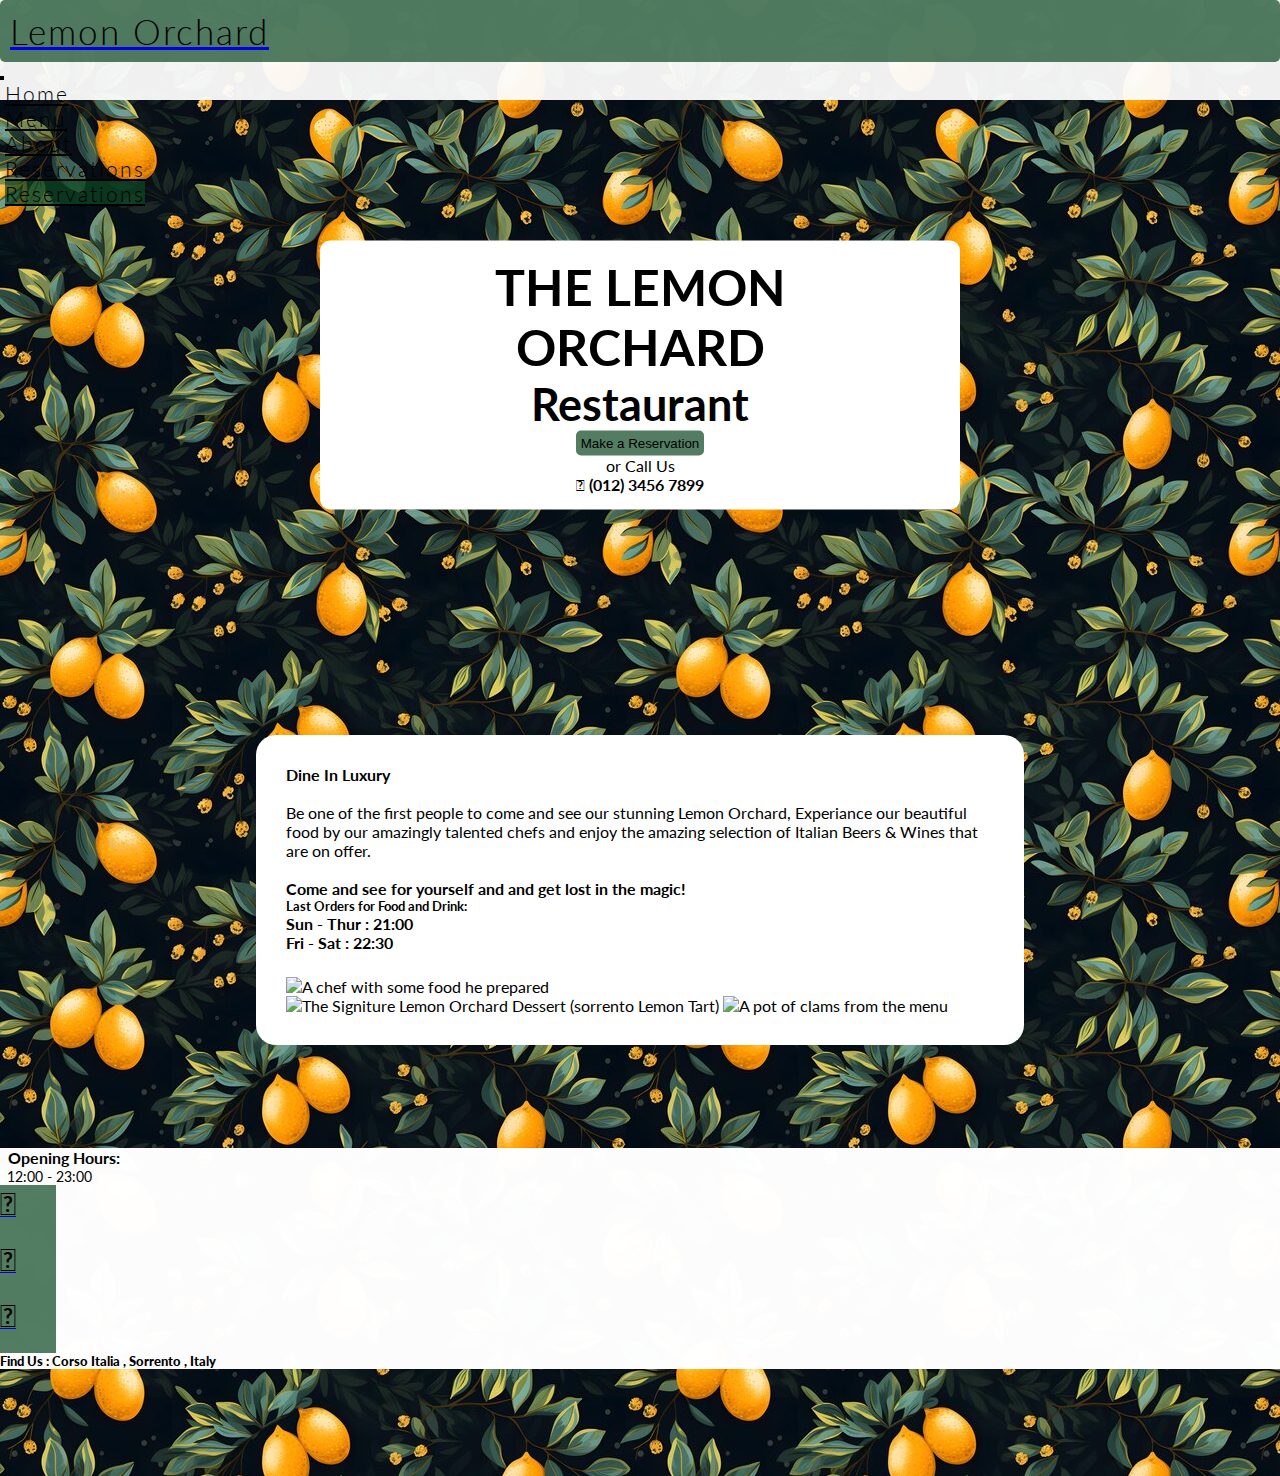
==== index.html @ 029f34bf "add container on main page and last order details with picture links" ====
<!DOCTYPE html>

<html lang="en">
<head>
    <meta charset="UTF-8">
    <meta name="viewport" content="width=device-width, initial-scale=1.0">
    
    <!--bootstrap-->
    <link rel="stylesheet" href="https://cdn.jsdelivr.net/npm/bootstrap@4.6.2/dist/css/bootstrap.min.css" integrity="sha384-xOolHFLEh07PJGoPkLv1IbcEPTNtaed2xpHsD9ESMhqIYd0nLMwNLD69Npy4HI+N" crossorigin="anonymous">
    <link rel="stylesheet" href="https://maxcdn.bootstrapcdn.com/font-awesome/4.7.0/css/font-awesome.min.css" type="text/css" />
    
    <!--favicon-->
    <link rel="apple-touch-icon" sizes="180x180" href="/assets/favicon/favicon_io (6)/apple-touch-icon.png">
    <link rel="icon" type="image/png" sizes="32x32" href="/assets/favicon/favicon_io (6)/favicon-32x32.png">
    <link rel="icon" type="image/png" sizes="16x16" href="/assets/favicon/favicon_io (6)/favicon-16x16.png">
    <link rel="manifest" href="/assets/favicon/favicon_io (6)/favicon.ico">

    <!--links to other pages-->
    <link rel="stylesheet" href="/assets/css/styles.css">
    <title>The Lemon Orchard Restaurant</title>
</head>

<body>
    <!-- Navagation -->
    <nav class="navbar border-bottom sticky-top navbar-expand-md" data-bs-theme="dark">
      <div class="container-fluid">
          <a class="navbar-brand" href="index.html">
              <h1>Lemon Orchard</h1>
          </a>
          <button class="navbar-toggler p-1 p-sm-2" type="button" data-bs-toggle="collapse" data-bs-target="#navbarNav"
              aria-controls="navbarNav" aria-expanded="false" aria-label="Toggle navigation">
              <span class="navbar-toggler-icon"></span>
          </button>
          <div class="collapse navbar-collapse justify-content-end text-end" id="navbarNav">
              <ul class="navbar-nav">
                  <li class="active nav-item mr-2"><a class="nav-link" href="/index.html">Home</a></li>
                  <li class="nav-item mr-2"><a class="nav-link" href="/menu.html">Menu</a></li>
                  <li class="nav-item mr-2"><a class="nav-link" href="/about.html">About</a></li>

                  <!-- Different 'Bookings' links for toggled/untoggled menu -->
                  <li class="nav-item d-md-none bg-light-subtle rounded"><a class="nav-link" href="/reservation.html">Reservations</a></li>
                  <li class="nav-item d-none d-md-inline"><a class="btn btn-light" href="/reservation.html">Reservations</a></li>
              </ul>
          </div>
      </div>
  </nav>


    <!-- Main section -->
    <main>
        <div class="container-fluid">
            <div class="row">
                <div class="col-12 no-gutters bg-name-color-title">
                    <div class="hero-section">
                        <div class="col-md-6 col-header">
                            <h1 class="uppercase">The Lemon Orchard</h1>
                            <h3>Restaurant</h3>
                            <p><button class="res-btn" data-toggle="modal" data-target="#signUpModal">Make a Reservation</button></p>
                            <p>or Call Us</p>
                            <p class="phone-num"><i class="fa-solid fa-phone"></i><b> (012) 3456 7899</b></p>
                        </div>
                    </div>
                </div> 
            </div>

            <br><br><br><br><br>

            <div class="food-container">
                <div class="row white">
                  <div class="col-md-6">
                    <h4>Dine In Luxury</h4>
                    <br>
                    <p>
                     Be one of the first people to come and see our stunning Lemon Orchard,
                     Experiance our beautiful food by our amazingly talented chefs
                     and enjoy the amazing selection of Italian Beers & Wines that are on offer. 
                      ​<br><br>
                    <b>Come and see for yourself and and get lost in the magic!</b>
                    </p>
                    <div class="col-md">
                      <b><h5>Last Orders for Food and Drink: </h5>
                      <p>
                       Sun - Thur :   21:00 <br>
                       Fri - Sat :   22:30
                      </p></b>
                    </div>
                    <img class="food-image-1 img-fluid"
                      src="https://res.cloudinary.com/dosvbkamy/image/upload/v1714411559/samples/people/kitchen-bar.jpg"
                      alt="A chef with some food he prepared">
                  </div>
                  <div class="col-md-6">
                    <img class="food-image-2 img-fluid" 
                       src="https://res.cloudinary.com/dosvbkamy/image/upload/v1714411558/samples/food/dessert.jpg"
                       alt="The Signiture Lemon Orchard Dessert (sorrento Lemon Tart)">
                    <img class="food-image-3 img-fluid"
                       src="https://res.cloudinary.com/dosvbkamy/image/upload/v1714411560/samples/food/pot-mussels.jpg" 
                       alt="A pot of clams from the menu ">
                  </div>
                </div>
            </div>
        </div>
    </main>


    <!-- Footer -->

    <footer>
        <div class="container-fluid">
            <div class="row fixed-bottom">
                <!-- Opening Hours -->
                <div class="col-5 col-md-4 col-lg-4">
                  <h3 class="footer-hours">Opening Hours:</h3>
                  <p class="footer-hours">12:00 - 23:00</p>
                </div>
                <!-- Icons -->
                <div class="col-7 col-md-4 col-lg-4 d-flex justify-content-end justify-content-md-center align-items-center">
                    <div class="footer-icon d-flex justify-content-center align-items-center rounded-circle mx-1">
                        <a href="bookings@thelemonOrchard.co.uk" target="_blank" aria-label="Contact us via email"><i
                                class="fa-solid fa-envelope"></i></a>
                    </div>
                    <div class="footer-icon d-flex justify-content-center align-items-center rounded-circle mx-1">
                        <a href="https://instagram.com" target="_blank" aria-label="Follow us on Instagram"><i
                                class="fa-brands fa-instagram"></i></a>
                    </div>
                    <div class="footer-icon d-flex justify-content-center align-items-center rounded-circle ms-1 me-3 me-md-1">
                        <a href="https://facebook.com" target="_blank" aria-label="Follow us on Facebook"><i
                                class="fa-brands fa-facebook"></i></a>
                    </div>
                </div>
                <!-- location -->
                <div class="d-none d-md-flex col-md-4 col-lg-4 d-flex justify-content-end align-items-end">
                    <h2><b>Find Us :  Corso Italia ,   Sorrento ,   Italy</b></h2>
                </div>
            </div>
        </div>
    </footer>
  
  <script
   src="https://kit.fontawesome.com/20bebd6373.js" crossorigin="anonymous">
  </script>

</body>

</html>
---- assets/css/styles.css ----
@import url('https://fonts.googleapis.com/css2?family=Lato:ital,wght@0,300;0,400;0,700;0,900;1,300;1,400;1,700;1,900&display=swap');


* {
    padding: 0;
    margin: 0;
    border: 0;
}

html {
    scroll-behavior:smooth;
}

body {
    background:url(../images/fresh-lemon-orchard-seamless-pattern-dark-photography.jpg);
    font-family: "Lato", sans-serif;
    min-height: 100vh;
    display: flex;
    flex-direction: column;
    transition: all .5s ease-in-out;
    overflow-x: hidden;
    position: relative;
    margin: 0;
    padding-bottom: 100px;
    box-sizing: border-box;
}

/*---------------------------------------------------------- Nav */

.navbar {
    width: 100%;
    background-color: #fcfcfcf3;
    height: 100px;
    justify-content: space-between;
    bottom: 10px;
}

.navbar-brand h1 {
    font-size: 35px;
    font-weight: 300;
    letter-spacing: 2px;
    background-color: rgba(12, 72, 35, 0.711);
    padding: 10px;
    border-radius: 5px;
    color: black;
}

.nav-items {
    width: fit-content;
}

.navbar-nav .btn {
    background-color: rgba(12, 72, 35, 0.711);
    
}

#navbarNav {
    font-size: 21px;
    letter-spacing: 2px;
    font-weight: 300;
}

#navbarNav li a {
    margin: 5px;
    color: black;
}

.navbar-toggler {
    margin-top: -0.5em;
    margin-right: 0.5em;
    border: 2px solid;
}



/*---------------------------------------------- Special Paddings */

.uppercase {
    text-transform: uppercase;
}

/*---------------------------------------------------------- main */

.hero-section {
    height: 50vh;
    position: relative;
    box-sizing: border-box;
}

.res-btn {
    background-color: rgba(12, 72, 35, 0.711);
    padding: 5px;
    border-radius: 5px;
}

.res-btn:hover,
.res-btn:active,
.res-btn:focus,
.btn:active:focus {
    color: white;
    border: 2px solid black;
}

.col-header {
    position: absolute;
    top: 50%;
    left: 50%;
    transform: translate(-50%, -50%);
    color: rgb(0, 0, 0);
    z-index: 1;
    text-align: center;
    padding: 1rem 5rem;
    border-radius: 10px;
    margin-top: 50px;
    background-color: rgb(255, 255, 255);
}

.col-header h1 {
    font-size: 50px;
}

.col-header h3 {
    font-size: 45px;
}

/*---------------------------------------------------------- main img */


.food-container {
    margin: 10vh 20vw;
  }
  
.food-image-1 {
    width: 100%;
    margin-top: 25px;
    object-fit: contain;
}

.food-image-2 {
    width: 100%;
    height: 50%;
    max-height: 700px;
    object-fit: contain;
}
  
.food-image-3 {
    width: 100%;
    max-height: 700px;
    padding: 0;
    object-fit: contain;
}
 
.white {
    background-color: rgb(255, 255, 255);
    margin-top: 30px;
    padding: 30px;
    border-radius: 20px;
}
  

/*---------------------------------------------------------- Footer */

footer div {
    color: rgb(0, 0, 0);
    background-color: rgba(255, 255, 255, 0.762);
}

footer h2 {
    font-size: .8em;
    margin-bottom: 0.5em;
    margin-right: 1em;
}


footer h3 {
    font-size: 1em;
    font-weight: bold;
    margin-top: 0.8em;
    margin-bottom: 0.1em;
}

footer h3,
footer p {
    margin-left: 0.5em;
}

footer p {
    font-size: 0.9em;
}

.footer-icon {
    background-color: rgba(12, 72, 35, 0.711);
    width: 3.5em;
    height: 3.5em;
}

.footer-icon a i {
    color: rgb(0, 0, 0);
    font-size: 30px;
}

.footer-icon:hover {
    border: 2px solid black;
}


/*---------------------------------------------------------- MENU */
#menu {
    padding-top: 25px;
}


.menu-div {
    background-color: rgba(245, 245, 235, 0.914);
    padding: 2em 3em;
}

.menu-div h3 {
    font-size: 1.25em;
    font-weight: bold;
}

.menu-details-left,
.menu-details-right {
    margin-bottom: 10em;
}

/*---------------------------------------------------------- about section */

#our-story {
    font-size: 15px;
    margin: 10px;
}

#our-story h2 {
    padding-bottom: 4px;
}

#writing {
    background-color: rgba(255, 255, 255, 0.926);
    padding: 13px;
}

#rest-img {
    background-color: rgba(255, 255, 255, 0.926);
    padding: 30px;
}
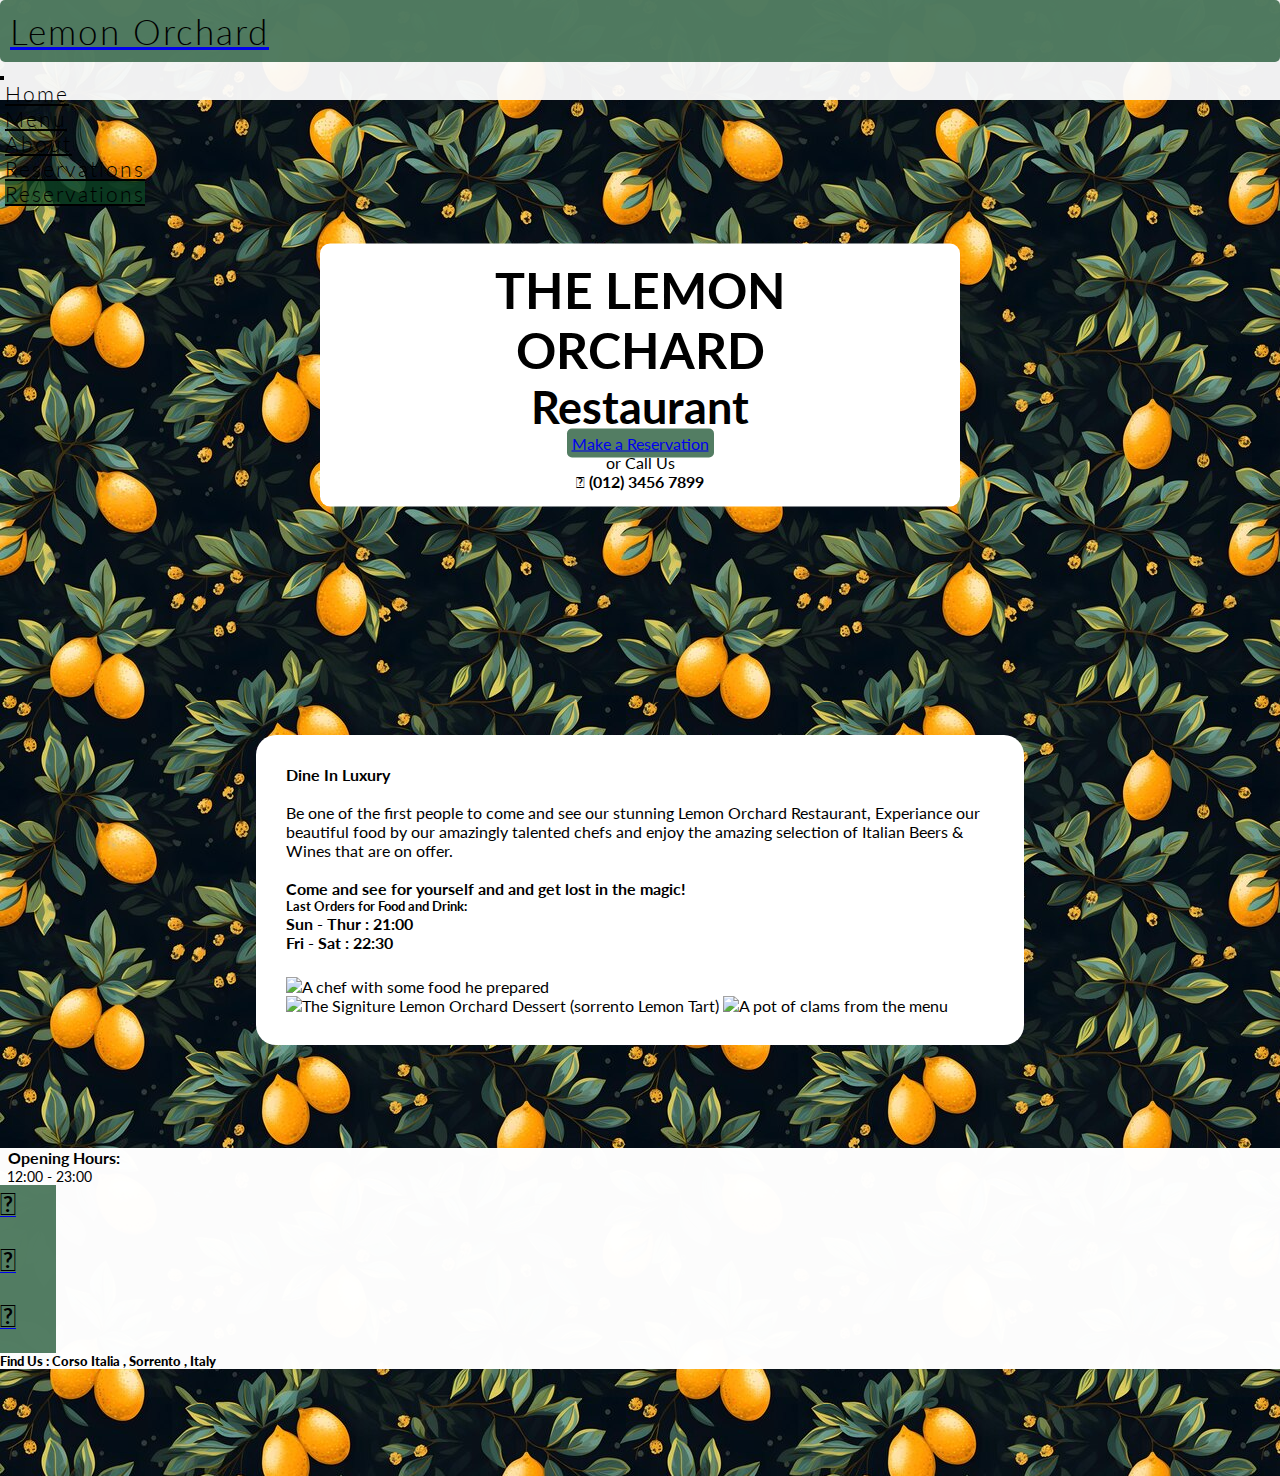
==== commit 61ce8efe: "add keywords & description section" ====
--- a/index.html
+++ b/index.html
@@ -5,6 +5,8 @@
 <head>
     <meta charset="UTF-8">
     <meta name="viewport" content="width=device-width, initial-scale=1.0">
+    <meta name="keywords" content="restaurant, orchard, food, italian, italy, naples, sorrento ">
+    <meta name="description" content="Restaurant quality food and drink with an italian lemon orcahrd twist">
     
     <!--bootstrap-->
     <link rel="stylesheet" href="https://cdn.jsdelivr.net/npm/bootstrap@4.6.2/dist/css/bootstrap.min.css" integrity="sha384-xOolHFLEh07PJGoPkLv1IbcEPTNtaed2xpHsD9ESMhqIYd0nLMwNLD69Npy4HI+N" crossorigin="anonymous">
@@ -23,17 +25,20 @@
 
 <body>
     <!-- Navagation -->
-    <nav class="navbar border-bottom sticky-top navbar-expand-md" data-bs-theme="dark">
+    <nav class="navbar border-bottom sticky-top navbar-expand-sm" data-bs-theme="dark">
       <div class="container-fluid">
           <a class="navbar-brand" href="index.html">
               <h1>Lemon Orchard</h1>
           </a>
+
           <button class="navbar-toggler p-1 p-sm-2" type="button" data-bs-toggle="collapse" data-bs-target="#navbarNav"
               aria-controls="navbarNav" aria-expanded="false" aria-label="Toggle navigation">
               <span class="navbar-toggler-icon"></span>
           </button>
+                    
+
           <div class="collapse navbar-collapse justify-content-end text-end" id="navbarNav">
-              <ul class="navbar-nav">
+              <ul class="navbar-nav mr-auto">
                   <li class="active nav-item mr-2"><a class="nav-link" href="/index.html">Home</a></li>
                   <li class="nav-item mr-2"><a class="nav-link" href="/menu.html">Menu</a></li>
                   <li class="nav-item mr-2"><a class="nav-link" href="/about.html">About</a></li>
@@ -56,7 +61,7 @@
                         <div class="col-md-6 col-header">
                             <h1 class="uppercase">The Lemon Orchard</h1>
                             <h3>Restaurant</h3>
-                            <p><button class="res-btn" data-toggle="modal" data-target="#signUpModal">Make a Reservation</button></p>
+                            <a class="btn res-btn" href="/reservation.html">Make a Reservation</a>
                             <p>or Call Us</p>
                             <p class="phone-num"><i class="fa-solid fa-phone"></i><b> (012) 3456 7899</b></p>
                         </div>
@@ -72,7 +77,7 @@
                     <h4>Dine In Luxury</h4>
                     <br>
                     <p>
-                     Be one of the first people to come and see our stunning Lemon Orchard,
+                     Be one of the first people to come and see our stunning Lemon Orchard Restaurant,
                      Experiance our beautiful food by our amazingly talented chefs
                      and enjoy the amazing selection of Italian Beers & Wines that are on offer. 
                       ​<br><br>
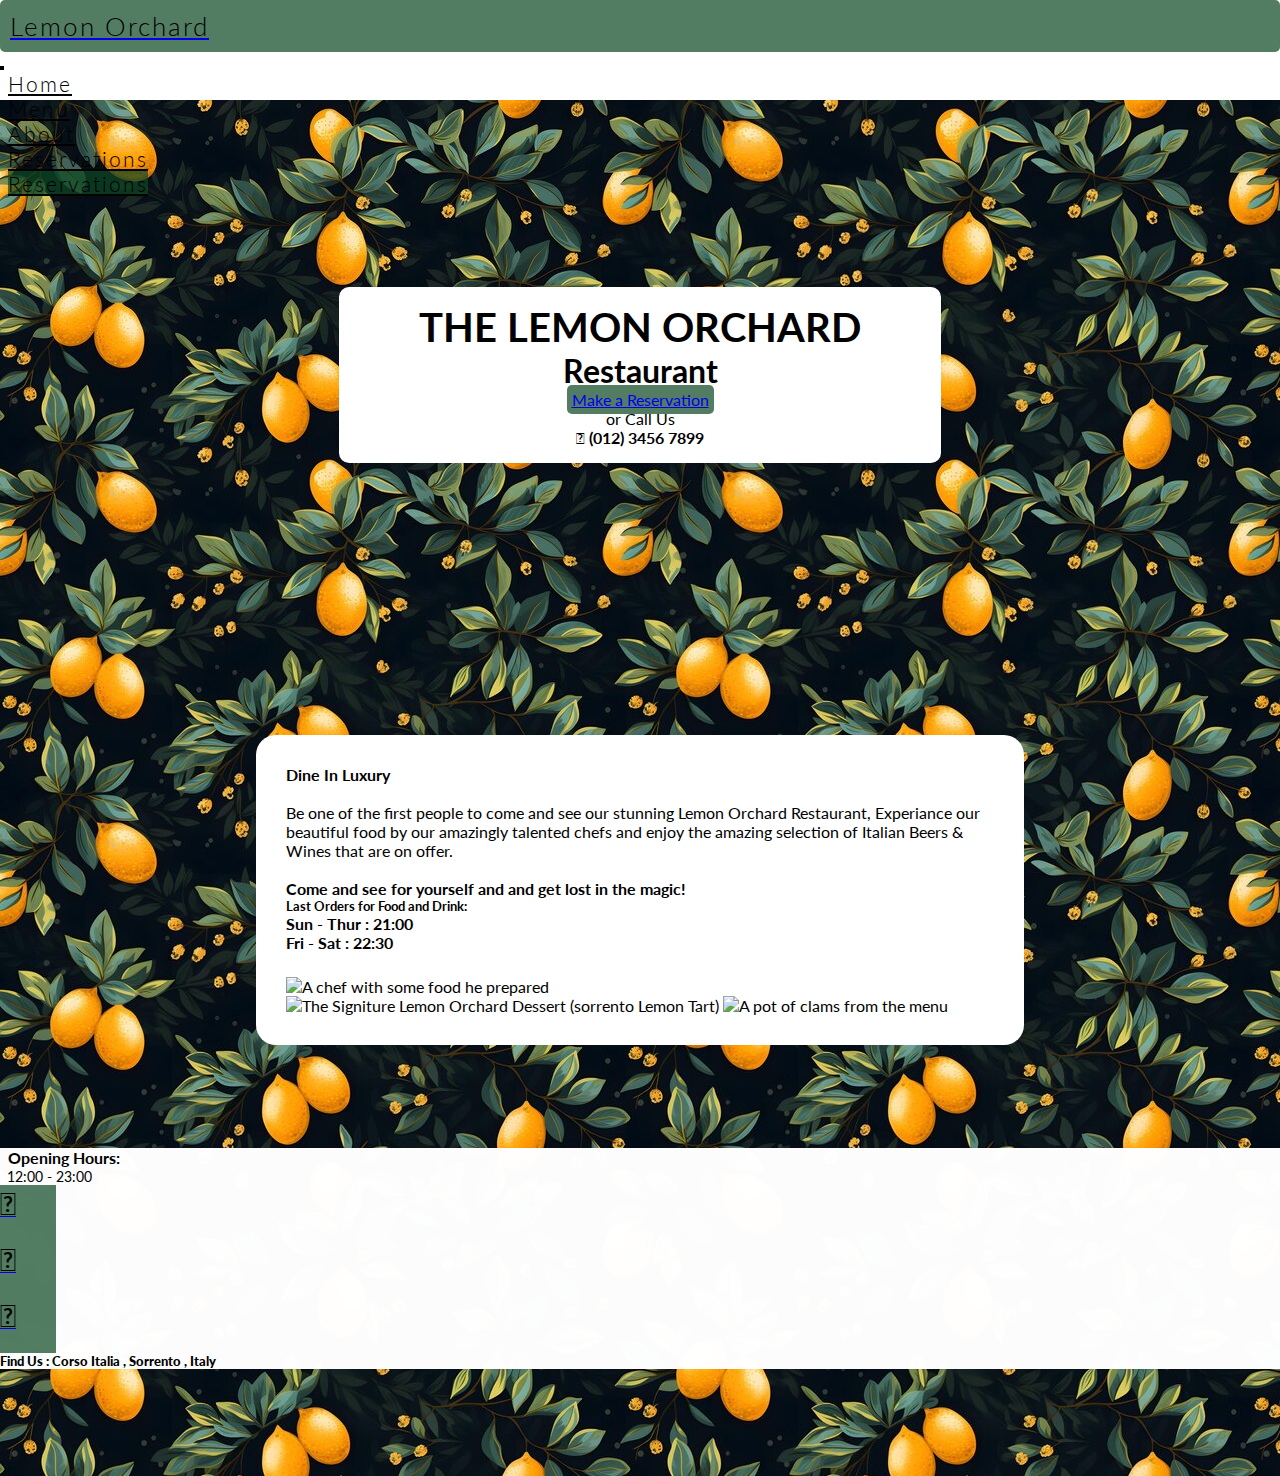
==== commit 97a2457a: "start to fix nav dropdown box" ====
--- a/index.html
+++ b/index.html
@@ -9,7 +9,11 @@
     <meta name="description" content="Restaurant quality food and drink with an italian lemon orcahrd twist">
     
     <!--bootstrap-->
-    <link rel="stylesheet" href="https://cdn.jsdelivr.net/npm/bootstrap@4.6.2/dist/css/bootstrap.min.css" integrity="sha384-xOolHFLEh07PJGoPkLv1IbcEPTNtaed2xpHsD9ESMhqIYd0nLMwNLD69Npy4HI+N" crossorigin="anonymous">
+    <!-- <link rel="stylesheet" href="https://cdn.jsdelivr.net/npm/bootstrap@4.6.2/dist/css/bootstrap.min.css" 
+    integrity="sha384-xOolHFLEh07PJGoPkLv1IbcEPTNtaed2xpHsD9ESMhqIYd0nLMwNLD69Npy4HI+N" crossorigin="anonymous"> -->
+    <link href="https://cdn.jsdelivr.net/npm/bootstrap@5.3.1/dist/css/bootstrap.min.css" rel="stylesheet"
+    integrity="sha384-4bw+/aepP/YC94hEpVNVgiZdgIC5+VKNBQNGCHeKRQN+PtmoHDEXuppvnDJzQIu9" crossorigin="anonymous">
+
     <link rel="stylesheet" href="https://maxcdn.bootstrapcdn.com/font-awesome/4.7.0/css/font-awesome.min.css" type="text/css" />
     
     <!--favicon-->
@@ -23,33 +27,37 @@
     <title>The Lemon Orchard Restaurant</title>
 </head>
 
+
+
 <body>
-    <!-- Navagation -->
-    <nav class="navbar border-bottom sticky-top navbar-expand-sm" data-bs-theme="dark">
-      <div class="container-fluid">
-          <a class="navbar-brand" href="index.html">
-              <h1>Lemon Orchard</h1>
-          </a>
 
-          <button class="navbar-toggler p-1 p-sm-2" type="button" data-bs-toggle="collapse" data-bs-target="#navbarNav"
-              aria-controls="navbarNav" aria-expanded="false" aria-label="Toggle navigation">
-              <span class="navbar-toggler-icon"></span>
-          </button>
-                    
+     <!-- Navagation -->
+     <nav class="navbar border-bottom sticky-top navbar-expand-sm" data-bs-theme="dark">
+        <div class="container-fluid">
+            <a class="navbar-brand" href="index.html">
+                <h1>Lemon Orchard</h1>
+            </a>
+  
+            <button class="navbar-toggler p-1 p-sm-2" type="button" data-bs-toggle="collapse" data-bs-target="#navbarNav"
+                aria-controls="navbarNav" aria-expanded="false" aria-label="Toggle navigation">
+                <span class="navbar-toggler-icon"></span>
+            </button>
+                      
+  
+            <div class="collapse navbar-collapse justify-content-end text-end" id="navbarNav">
+                <ul class="navbar-nav mr-auto">
+                    <li class="active nav-item mr-2"><a class="nav-link" href="/index.html">Home</a></li>
+                    <li class="nav-item mr-2"><a class="nav-link" href="/menu.html">Menu</a></li>
+                    <li class="nav-item mr-2"><a class="nav-link" href="/about.html">About</a></li>
+  
+                    <!-- Different 'Bookings' links for toggled/untoggled menu -->
+                    <li class="nav-item d-md-none bg-light-subtle rounded"><a class="nav-link" href="/reservation.html">Reservations</a></li>
+                    <li class="nav-item d-none d-md-inline"><a class="btn btn-light" href="/reservation.html">Reservations</a></li>
+                </ul>
+            </div>
+        </div>
+    </nav>
 
-          <div class="collapse navbar-collapse justify-content-end text-end" id="navbarNav">
-              <ul class="navbar-nav mr-auto">
-                  <li class="active nav-item mr-2"><a class="nav-link" href="/index.html">Home</a></li>
-                  <li class="nav-item mr-2"><a class="nav-link" href="/menu.html">Menu</a></li>
-                  <li class="nav-item mr-2"><a class="nav-link" href="/about.html">About</a></li>
-
-                  <!-- Different 'Bookings' links for toggled/untoggled menu -->
-                  <li class="nav-item d-md-none bg-light-subtle rounded"><a class="nav-link" href="/reservation.html">Reservations</a></li>
-                  <li class="nav-item d-none d-md-inline"><a class="btn btn-light" href="/reservation.html">Reservations</a></li>
-              </ul>
-          </div>
-      </div>
-  </nav>
 
 
     <!-- Main section -->
--- a/assets/css/styles.css
+++ b/assets/css/styles.css
@@ -29,20 +29,30 @@
 /*---------------------------------------------------------- Nav */
 
 .navbar {
-    width: 100%;
-    background-color: #fcfcfcf3;
+    min-width: 100%;
+    background-color: #ffffff;
     height: 100px;
     justify-content: space-between;
     bottom: 10px;
 }
 
 .navbar-brand h1 {
-    font-size: 35px;
+    font-size: 26px;
     font-weight: 300;
     letter-spacing: 2px;
     background-color: rgba(12, 72, 35, 0.711);
     padding: 10px;
     border-radius: 5px;
+    color: black;
+}
+
+.navbar-toggler {
+    margin-top: -0.5em;
+    margin-right: 0.5em;
+    border: 2px solid;
+}
+
+.navbar-toggler  {
     color: black;
 }
 
@@ -62,7 +72,7 @@
 }
 
 #navbarNav li a {
-    margin: 5px;
+    margin: 8px;
     color: black;
 }
 
@@ -71,7 +81,6 @@
     margin-right: 0.5em;
     border: 2px solid;
 }
-
 
 
 /*---------------------------------------------- Special Paddings */
@@ -117,11 +126,11 @@
 }
 
 .col-header h1 {
-    font-size: 50px;
+    font-size: 40px;
 }
 
 .col-header h3 {
-    font-size: 45px;
+    font-size: 32px;
 }
 
 /*---------------------------------------------------------- main img */
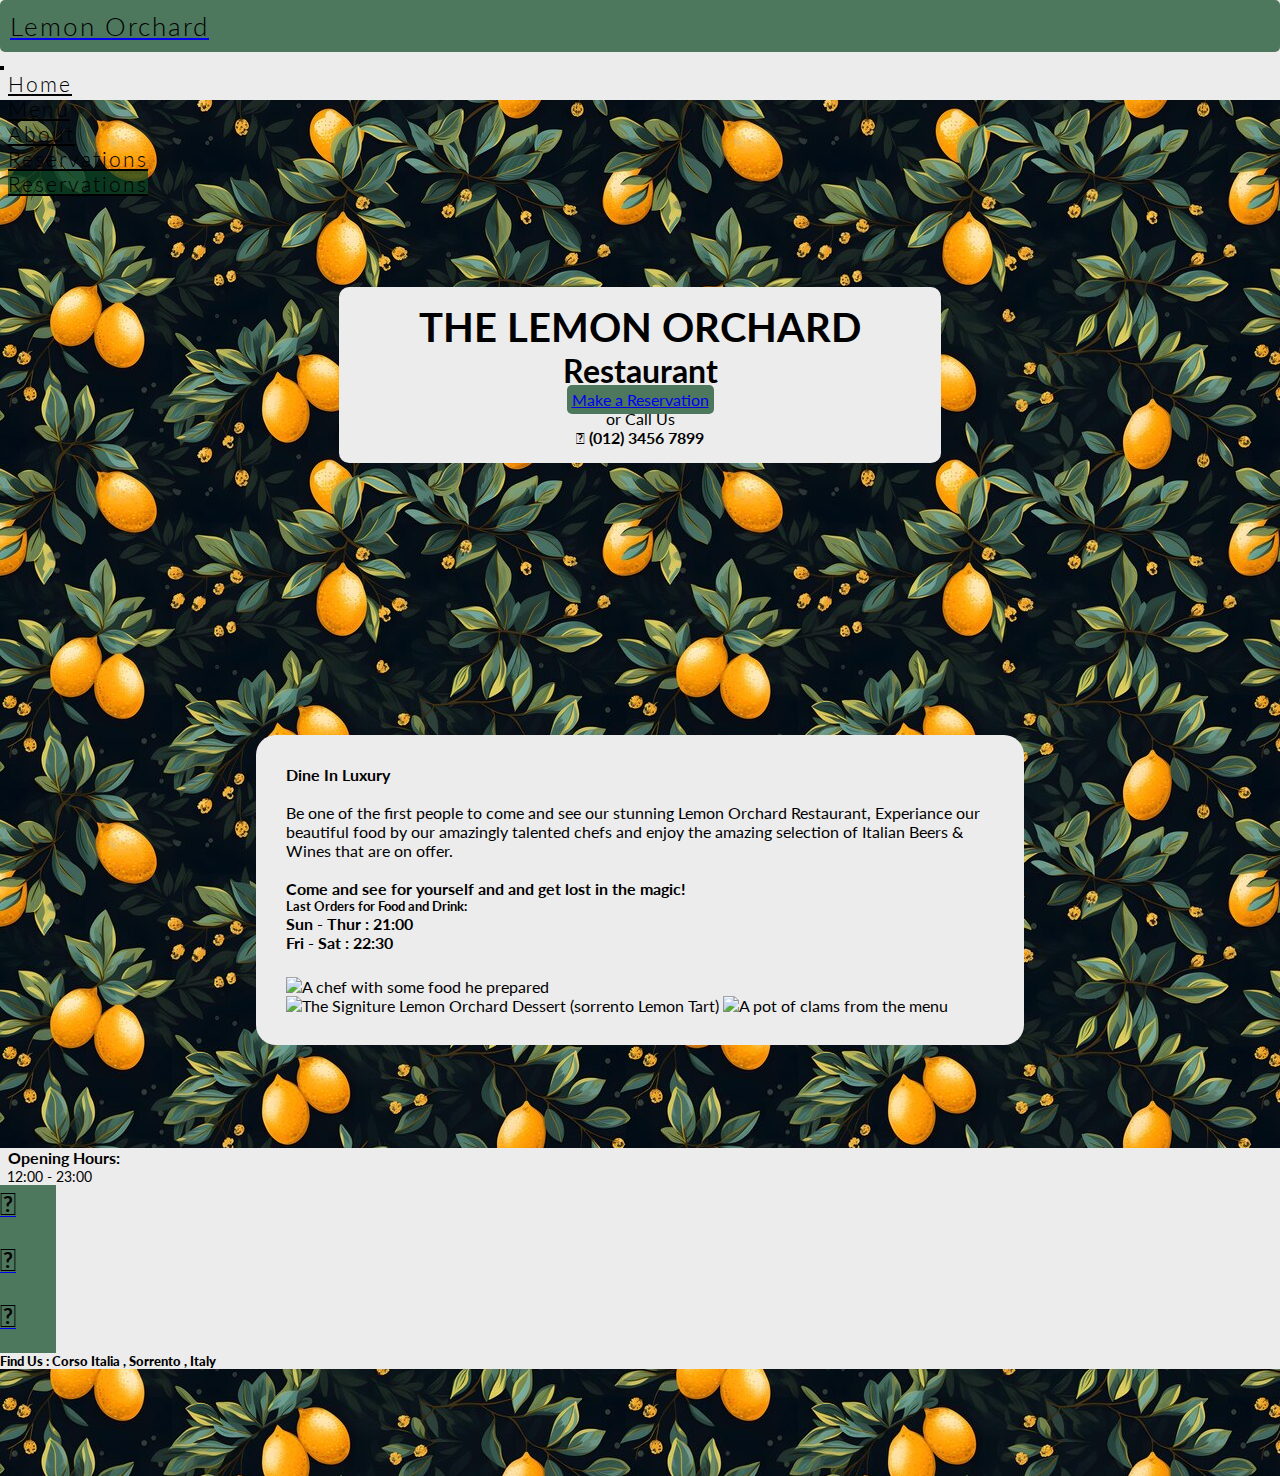
==== commit 66b725d7: "update head section in all html documents" ====
--- a/index.html
+++ b/index.html
@@ -8,24 +8,22 @@
     <meta name="keywords" content="restaurant, orchard, food, italian, italy, naples, sorrento ">
     <meta name="description" content="Restaurant quality food and drink with an italian lemon orcahrd twist">
     
-    <!--bootstrap-->
-    <!-- <link rel="stylesheet" href="https://cdn.jsdelivr.net/npm/bootstrap@4.6.2/dist/css/bootstrap.min.css" 
-    integrity="sha384-xOolHFLEh07PJGoPkLv1IbcEPTNtaed2xpHsD9ESMhqIYd0nLMwNLD69Npy4HI+N" crossorigin="anonymous"> -->
+    <!-- Bootstrap -->
     <link href="https://cdn.jsdelivr.net/npm/bootstrap@5.3.1/dist/css/bootstrap.min.css" rel="stylesheet"
     integrity="sha384-4bw+/aepP/YC94hEpVNVgiZdgIC5+VKNBQNGCHeKRQN+PtmoHDEXuppvnDJzQIu9" crossorigin="anonymous">
-
     <link rel="stylesheet" href="https://maxcdn.bootstrapcdn.com/font-awesome/4.7.0/css/font-awesome.min.css" type="text/css" />
     
     <!--favicon-->
-    <link rel="apple-touch-icon" sizes="180x180" href="/assets/favicon/favicon_io (6)/apple-touch-icon.png">
-    <link rel="icon" type="image/png" sizes="32x32" href="/assets/favicon/favicon_io (6)/favicon-32x32.png">
     <link rel="icon" type="image/png" sizes="16x16" href="/assets/favicon/favicon_io (6)/favicon-16x16.png">
-    <link rel="manifest" href="/assets/favicon/favicon_io (6)/favicon.ico">
 
+    <!-- Jquery -->
+    <script src="https://code.jquery.com/jquery-3.7.1.js" integrity="sha256-eKhayi8LEQwp4NKxN+CfCh+3qOVUtJn3QNZ0TciWLP4=" crossorigin="anonymous"></script>
+    
     <!--links to other pages-->
     <link rel="stylesheet" href="/assets/css/styles.css">
     <title>The Lemon Orchard Restaurant</title>
 </head>
+
 
 
 
@@ -51,8 +49,8 @@
                     <li class="nav-item mr-2"><a class="nav-link" href="/about.html">About</a></li>
   
                     <!-- Different 'Bookings' links for toggled/untoggled menu -->
-                    <li class="nav-item d-md-none bg-light-subtle rounded"><a class="nav-link" href="/reservation.html">Reservations</a></li>
-                    <li class="nav-item d-none d-md-inline"><a class="btn btn-light" href="/reservation.html">Reservations</a></li>
+                    <li class="nav-item d-md-none bg-light-subtle rounded"><a class="nav-link" href="booking.html">Reservations</a></li>
+                    <li class="nav-item d-none d-md-inline"><a class="btn btn-light" href="booking.html">Reservations</a></li>
                 </ul>
             </div>
         </div>
@@ -69,7 +67,7 @@
                         <div class="col-md-6 col-header">
                             <h1 class="uppercase">The Lemon Orchard</h1>
                             <h3>Restaurant</h3>
-                            <a class="btn res-btn" href="/reservation.html">Make a Reservation</a>
+                            <a class="btn res-btn" href="/booking.html">Make a Reservation</a>
                             <p>or Call Us</p>
                             <p class="phone-num"><i class="fa-solid fa-phone"></i><b> (012) 3456 7899</b></p>
                         </div>
--- a/assets/css/styles.css
+++ b/assets/css/styles.css
@@ -30,7 +30,7 @@
 
 .navbar {
     min-width: 100%;
-    background-color: #ffffff;
+    background-color: rgb(237, 236, 236);
     height: 100px;
     justify-content: space-between;
     bottom: 10px;
@@ -107,7 +107,7 @@
 .res-btn:active,
 .res-btn:focus,
 .btn:active:focus {
-    color: white;
+    color: rgb(237, 236, 236);
     border: 2px solid black;
 }
 
@@ -122,7 +122,7 @@
     padding: 1rem 5rem;
     border-radius: 10px;
     margin-top: 50px;
-    background-color: rgb(255, 255, 255);
+    background-color: rgb(237, 236, 236);
 }
 
 .col-header h1 {
@@ -161,7 +161,7 @@
 }
  
 .white {
-    background-color: rgb(255, 255, 255);
+    background-color: rgb(237, 236, 236);
     margin-top: 30px;
     padding: 30px;
     border-radius: 20px;
@@ -172,7 +172,7 @@
 
 footer div {
     color: rgb(0, 0, 0);
-    background-color: rgba(255, 255, 255, 0.762);
+    background-color: rgb(237, 236, 236);
 }
 
 footer h2 {
@@ -215,13 +215,13 @@
 
 
 /*---------------------------------------------------------- MENU */
+
 #menu {
-    padding-top: 25px;
-}
-
+    padding-top: 70px;
+}
 
 .menu-div {
-    background-color: rgba(245, 245, 235, 0.914);
+    background-color: rgb(237, 236, 236);
     padding: 2em 3em;
 }
 
@@ -230,9 +230,13 @@
     font-weight: bold;
 }
 
+.menu-div p {
+    font-size: 15px;
+}
+
 .menu-details-left,
 .menu-details-right {
-    margin-bottom: 10em;
+    margin-bottom: 5em;
 }
 
 /*---------------------------------------------------------- about section */
@@ -247,11 +251,114 @@
 }
 
 #writing {
-    background-color: rgba(255, 255, 255, 0.926);
-    padding: 13px;
+    background-color: rgb(237, 236, 236);
+    padding: 12px;
+    font-size: 15px;
 }
 
 #rest-img {
-    background-color: rgba(255, 255, 255, 0.926);
+    background-color: rgb(237, 236, 236);
     padding: 30px;
+}
+
+/*----------------------------------------------------------Access & Authorisation Forms */
+
+.access-form{
+    background-color: rgb(237, 236, 236);
+    border: 0.5em solid rgba(12, 72, 35, 0.759);
+    margin-top: 2.5em;
+}
+
+.access-form a {
+    color: black;
+    font-weight: bold;
+}
+
+.access-form a:hover {
+    color: rgb(237, 236, 236);
+    background-color: rgba(12, 72, 35, 0.759);
+    text-decoration: none;
+    padding: 3px;
+}
+
+.access-form button,
+.access-form-input {
+    color: rgb(237, 236, 236);
+    background-color: rgba(12, 72, 35, 0.759);
+}
+
+.access-form-smalltxt {
+    font-size: 0.9em;
+}
+
+#id_login,
+#id_password,
+#id_username, 
+#id_email,
+#id_password1,
+#id_password2,
+#id_time,
+#id_date,
+#id_group{
+
+    width: 50%;
+    border: solid rgba(12, 72, 35, 0.759);
+    border-radius: 3px;
+    padding: 2px;
+}
+
+
+/*----------------------------------------------------------Booking Form */
+
+.booking-form,
+.bg-table {
+    background-color: rgb(255, 255, 255);
+    padding: 15px;
+}
+
+.booking-form {
+    color: black;
+    border: 0.5em solid rgba(12, 72, 35, 0.759);
+    margin-top: 0.2rem;
+}
+
+.booking-form button {
+    color: rgb(237, 236, 236);
+    background-color: rgba(12, 72, 35, 0.759);
+}
+
+/*---------------------------------------------------------- Map */
+.map-section {
+    background-color: rgb(237, 236, 236);
+    padding: 5px;
+}
+
+div#map-info p {
+    text-align: center;
+    margin-top: 35px;
+}
+
+div#map-info {
+    border: rgb(12, 72, 35);
+    padding: 15px;
+}
+
+div#map {
+    min-height: 360px;
+    border: 0.5em solid rgb(12, 72, 35);
+}
+
+
+
+
+
+
+/*---------------------------------------------------------- Media Q */
+
+@media only screen and (max-width: 510px) {
+
+    #writing {
+        font-size: 12px;
+    }
+
 }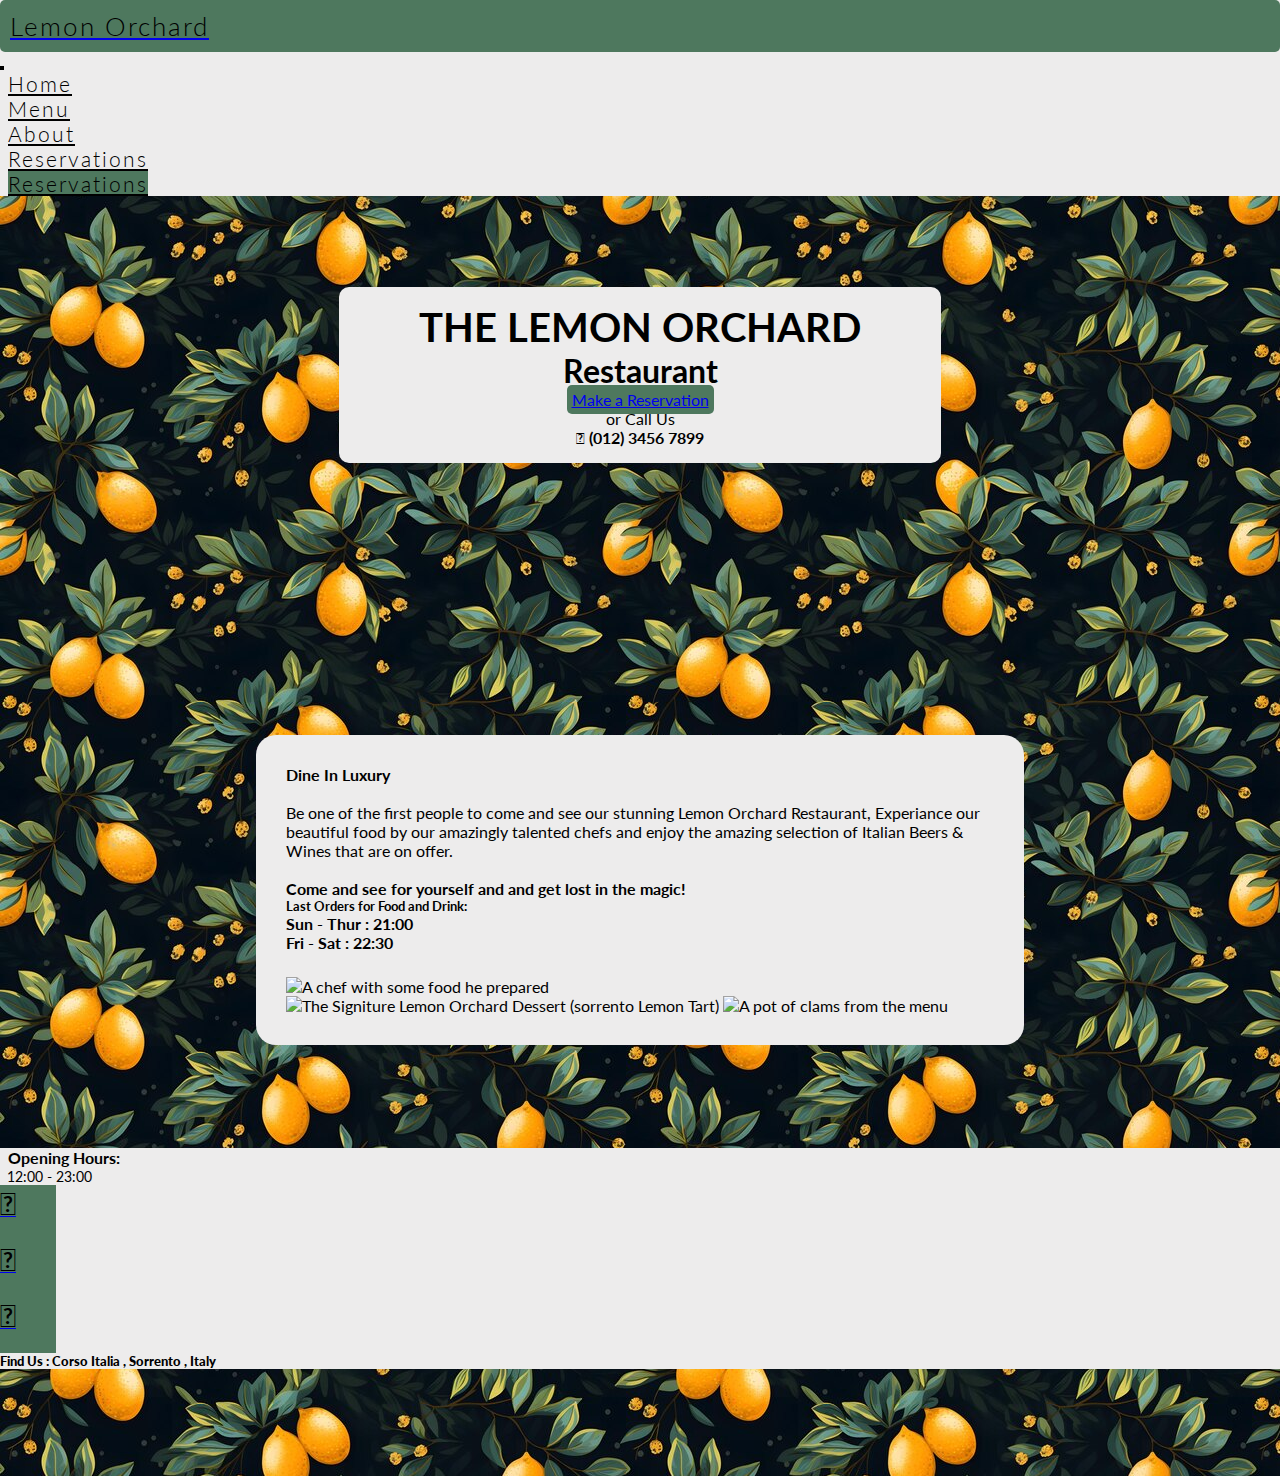
==== commit a9e2a090: "fix toggle nav drop down section" ====
--- a/index.html
+++ b/index.html
@@ -31,28 +31,28 @@
 
      <!-- Navagation -->
      <nav class="navbar border-bottom sticky-top navbar-expand-sm" data-bs-theme="dark">
-        <div class="container-fluid">
+        <div class="container">
             <a class="navbar-brand" href="index.html">
                 <h1>Lemon Orchard</h1>
             </a>
-  
-            <button class="navbar-toggler p-1 p-sm-2" type="button" data-bs-toggle="collapse" data-bs-target="#navbarNav"
-                aria-controls="navbarNav" aria-expanded="false" aria-label="Toggle navigation">
-                <span class="navbar-toggler-icon"></span>
+        
+            <button class="navbar-toggler p-1 p-sm-2" type="button" data-toggle="collapse" data-target="#navbarNav"
+            aria-controls="navbarNav" aria-expanded="false" aria-label="Toggle navigation">
+            <span class="navbar-toggler-icon"></span>
             </button>
-                      
-  
+                            
+        
             <div class="collapse navbar-collapse justify-content-end text-end" id="navbarNav">
-                <ul class="navbar-nav mr-auto">
-                    <li class="active nav-item mr-2"><a class="nav-link" href="/index.html">Home</a></li>
-                    <li class="nav-item mr-2"><a class="nav-link" href="/menu.html">Menu</a></li>
-                    <li class="nav-item mr-2"><a class="nav-link" href="/about.html">About</a></li>
-  
-                    <!-- Different 'Bookings' links for toggled/untoggled menu -->
-                    <li class="nav-item d-md-none bg-light-subtle rounded"><a class="nav-link" href="booking.html">Reservations</a></li>
-                    <li class="nav-item d-none d-md-inline"><a class="btn btn-light" href="booking.html">Reservations</a></li>
-                </ul>
-            </div>
+            <ul class="navbar-nav ">
+                <li class="active nav-item mr-2"><a class="nav-link" href="/index.html">Home</a></li>
+                <li class="nav-item mr-2"><a class="nav-link" href="/menu.html">Menu</a></li>
+                <li class="nav-item mr-2"><a class="nav-link" href="/about.html">About</a></li>
+                
+                <!-- Different 'Bookings' links for toggled/untoggled menu -->
+                <li class="nav-item d-md-none rounded"><a class="nav-link" id="small-nav-button" href="booking.html">Reservations</a></li>
+                <li class="nav-item d-none d-md-inline"><a class="btn" href="booking.html">Reservations</a></li>
+            </ul>
+
         </div>
     </nav>
 
@@ -147,9 +147,9 @@
         </div>
     </footer>
   
-  <script
-   src="https://kit.fontawesome.com/20bebd6373.js" crossorigin="anonymous">
-  </script>
+  <script src="https://kit.fontawesome.com/20bebd6373.js" crossorigin="anonymous"></script>
+  <script src="https://cdnjs.cloudflare.com/ajax/libs/popper.js/1.14.3/umd/popper.min.js" integrity="sha384-ZMP7rVo3mIykV+2+9J3UJ46jBk0WLaUAdn689aCwoqbBJiSnjAK/l8WvCWPIPm49" crossorigin="anonymous"></script>
+  <script src="https://stackpath.bootstrapcdn.com/bootstrap/4.1.3/js/bootstrap.min.js" integrity="sha384-ChfqqxuZUCnJSK3+MXmPNIyE6ZbWh2IMqE241rYiqJxyMiZ6OW/JmZQ5stwEULTy" crossorigin="anonymous"></script>
 
 </body>
 
--- a/assets/css/styles.css
+++ b/assets/css/styles.css
@@ -62,19 +62,24 @@
 
 .navbar-nav .btn {
     background-color: rgba(12, 72, 35, 0.711);
-    
+}
+
+.navbar-toggler-icon {
+    background-color: rgba(12, 72, 35, 0.711);
 }
 
 #navbarNav {
     font-size: 21px;
     letter-spacing: 2px;
     font-weight: 300;
+    background-color: rgb(237, 236, 236);
 }
 
 #navbarNav li a {
     margin: 8px;
     color: black;
 }
+    
 
 .navbar-toggler {
     margin-top: -0.5em;
@@ -108,7 +113,7 @@
 .res-btn:focus,
 .btn:active:focus {
     color: rgb(237, 236, 236);
-    border: 2px solid black;
+    border: 2px solid rgb(0, 0, 0);
 }
 
 .col-header {
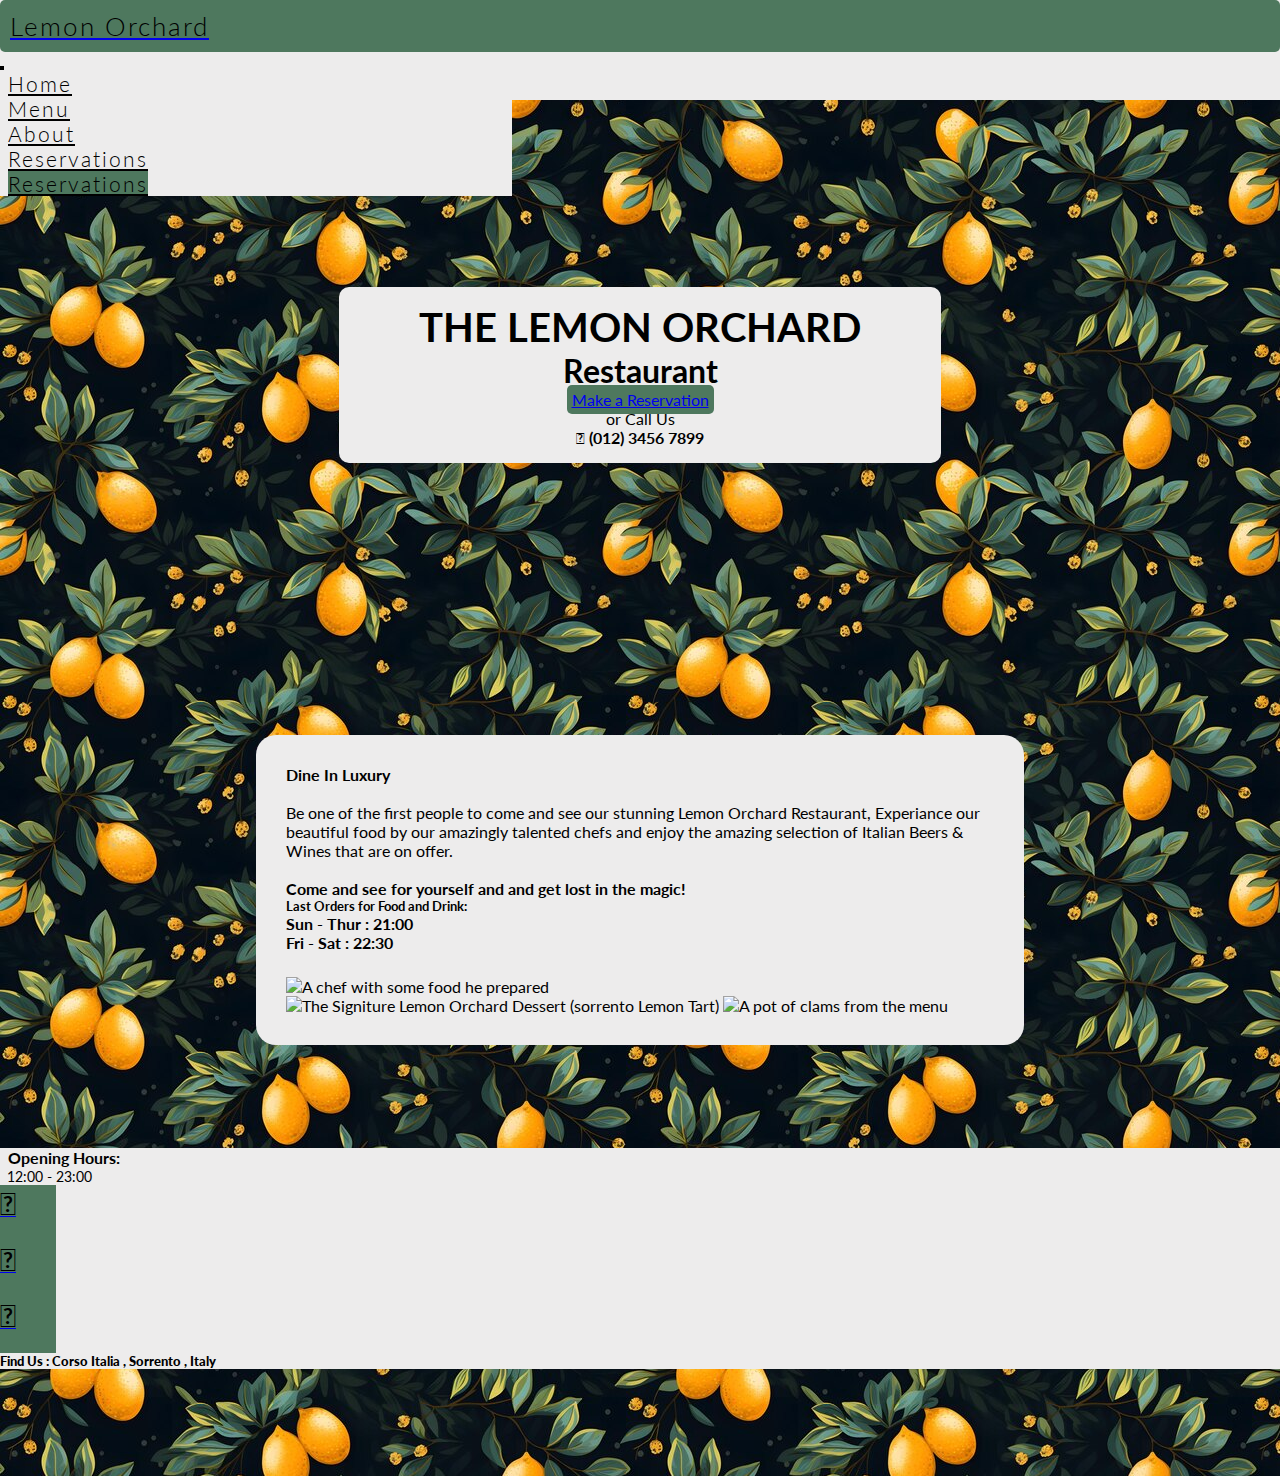
==== commit 0cf794e4: "add media Q to smaller page size, fix nav style issue." ====
--- a/index.html
+++ b/index.html
@@ -30,13 +30,13 @@
 <body>
 
      <!-- Navagation -->
-     <nav class="navbar border-bottom sticky-top navbar-expand-sm" data-bs-theme="dark">
+     <nav class="navbar border-bottom sticky-top navbar-expand-md" data-bs-theme="dark">
         <div class="container">
             <a class="navbar-brand" href="index.html">
                 <h1>Lemon Orchard</h1>
             </a>
         
-            <button class="navbar-toggler p-1 p-sm-2" type="button" data-toggle="collapse" data-target="#navbarNav"
+            <button class="navbar-toggler navbar-expand p-1 p-sm-2" type="button" data-toggle="collapse" data-target="#navbarNav"
             aria-controls="navbarNav" aria-expanded="false" aria-label="Toggle navigation">
             <span class="navbar-toggler-icon"></span>
             </button>
@@ -50,7 +50,7 @@
                 
                 <!-- Different 'Bookings' links for toggled/untoggled menu -->
                 <li class="nav-item d-md-none rounded"><a class="nav-link" id="small-nav-button" href="booking.html">Reservations</a></li>
-                <li class="nav-item d-none d-md-inline"><a class="btn" href="booking.html">Reservations</a></li>
+                <li class="nav-item"><a class="btn" href="booking.html">Reservations</a></li>
             </ul>
 
         </div>
--- a/assets/css/styles.css
+++ b/assets/css/styles.css
@@ -29,7 +29,7 @@
 /*---------------------------------------------------------- Nav */
 
 .navbar {
-    min-width: 100%;
+    max-width: 100%;
     background-color: rgb(237, 236, 236);
     height: 100px;
     justify-content: space-between;
@@ -50,10 +50,8 @@
     margin-top: -0.5em;
     margin-right: 0.5em;
     border: 2px solid;
-}
-
-.navbar-toggler  {
-    color: black;
+    color: black;
+    background-color: rgba(12, 72, 35, 0.711);
 }
 
 .nav-items {
@@ -61,10 +59,6 @@
 }
 
 .navbar-nav .btn {
-    background-color: rgba(12, 72, 35, 0.711);
-}
-
-.navbar-toggler-icon {
     background-color: rgba(12, 72, 35, 0.711);
 }
 
@@ -73,13 +67,13 @@
     letter-spacing: 2px;
     font-weight: 300;
     background-color: rgb(237, 236, 236);
+    width: 40%;
 }
 
 #navbarNav li a {
     margin: 8px;
     color: black;
 }
-    
 
 .navbar-toggler {
     margin-top: -0.5em;
@@ -354,10 +348,6 @@
 }
 
 
-
-
-
-
 /*---------------------------------------------------------- Media Q */
 
 @media only screen and (max-width: 510px) {
@@ -366,4 +356,15 @@
         font-size: 12px;
     }
 
+    .hero-section {
+        height: 70vh;
+    }
+
+    .col-header h1 {
+        font-size: 25px;
+    }
+
+    .col-header h2 {
+        font-size: 18px;
+    }
 }